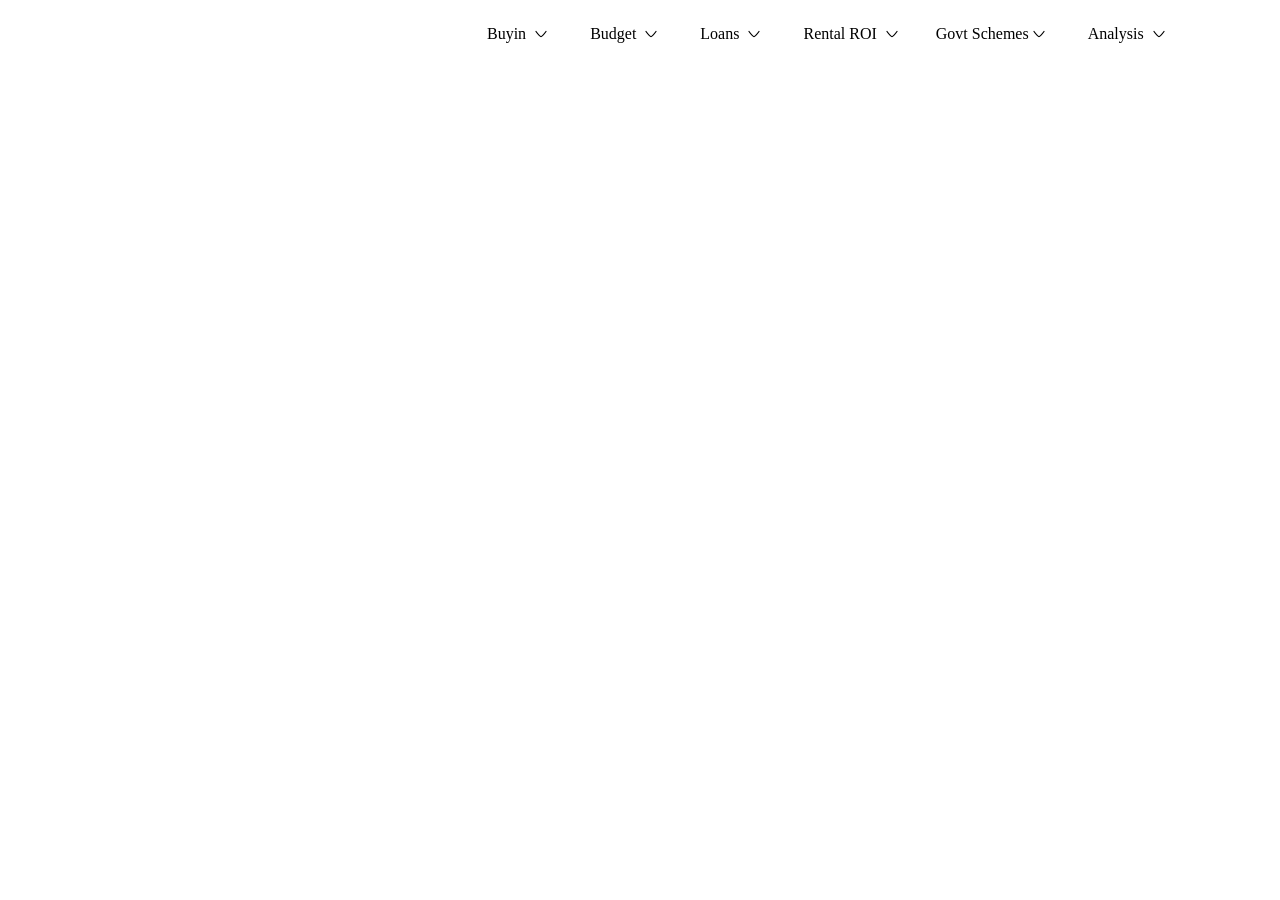
==== inex.html @ ada49f4a "initial commit" ====
<!DOCTYPE html>
<html lang="en">
<head>
    <meta charset="UTF-8">
    <meta name="viewport" content="width=device-width, initial-scale=1.0">
    <title>Document</title>
    <style>
        .logo{
           display: flex;

        }

        .logo img{
            width: 124px;
        }
        nav{
            display: flex;
            justify-content: space-around;
            align-items: center;
            font-family: 'Segoe UI';
        }

        .right ul{
            display: flex;
            gap: 34px;
        }

        .right ul li{
            list-style: none;
            display: flex;
            align-items: center;
            cursor: pointer;
        }

        .right ul li span{
            padding: 0 5px;
        }
    </style>
</head>
<body>
    <header>
        <nav>
            <div class="logo">
                <img src="realestate img.jpeg" alt="">
            </div>
            <div class="right">
                <ul>
                    <li><span> Buyin </span><svg xmlns="http://www.w3.org/2000/svg" viewBox="0 0 24 24" width="20" height="20" color="currentColor" fill="none" stroke="currentColor" stroke-width="1.5" stroke-linecap="round" stroke-linejoin="round">
                    <path d="M18 9.00005C18 9.00005 13.5811 15 12 15C10.4188 15 6 9 6 9"></path>
                    </svg>
                    </li>

                    <li><span> Budget </span><svg xmlns="http://www.w3.org/2000/svg" viewBox="0 0 24 24" width="20" height="20" color="currentColor" fill="none" stroke="currentColor" stroke-width="1.5" stroke-linecap="round" stroke-linejoin="round">
                    <path d="M18 9.00005C18 9.00005 13.5811 15 12 15C10.4188 15 6 9 6 9"></path>
                    </svg>
                    </li>

                    <li><span> Loans </span><svg xmlns="http://www.w3.org/2000/svg" viewBox="0 0 24 24" width="20" height="20" color="currentColor" fill="none" stroke="currentColor" stroke-width="1.5" stroke-linecap="round" stroke-linejoin="round">
                    <path d="M18 9.00005C18 9.00005 13.5811 15 12 15C10.4188 15 6 9 6 9"></path>
                    </svg>
                    </li>

                    <li><span> Rental ROI </span><svg xmlns="http://www.w3.org/2000/svg" viewBox="0 0 24 24" width="20" height="20" color="currentColor" fill="none" stroke="currentColor" stroke-width="1.5" stroke-linecap="round" stroke-linejoin="round">
                    <path d="M18 9.00005C18 9.00005 13.5811 15 12 15C10.4188 15 6 9 6 9"></path>
                    </svg>
                    </li>

                    <li>  Govt Schemes  </span><svg xmlns="http://www.w3.org/2000/svg" viewBox="0 0 24 24" width="20" height="20" color="currentColor" fill="none" stroke="currentColor" stroke-width="1.5" stroke-linecap="round" stroke-linejoin="round">
                    <path d="M18 9.00005C18 9.00005 13.5811 15 12 15C10.4188 15 6 9 6 9"></path>
                    </svg>
                    </li>

                    <li><span> Analysis </span><svg xmlns="http://www.w3.org/2000/svg" viewBox="0 0 24 24" width="20" height="20" color="currentColor" fill="none" stroke="currentColor" stroke-width="1.5" stroke-linecap="round" stroke-linejoin="round">
                    <path d="M18 9.00005C18 9.00005 13.5811 15 12 15C10.4188 15 6 9 6 9"></path>
                    </svg>
                    </li>
                    
                </ul>
            </div>

        </nav>
    </header>
</body>
</html>
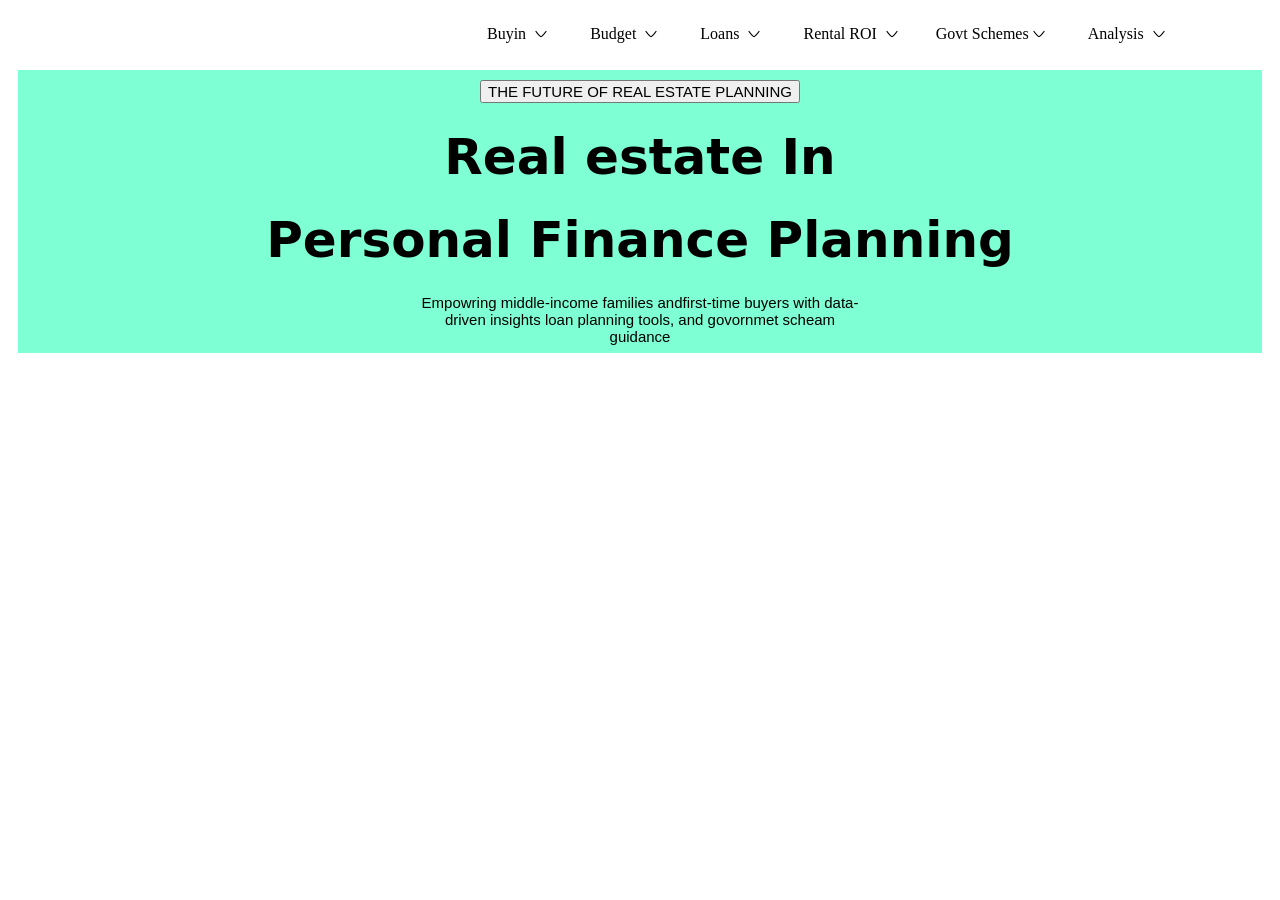
==== commit 5104b73e: "Add structure and styling for the main content section in inex.html" ====
--- a/inex.html
+++ b/inex.html
@@ -35,6 +35,38 @@
         .right ul li span{
             padding: 0 5px;
         }
+
+        .first{
+            display: flex;
+            background-color: aquamarine;
+            flex-direction: column;
+            justify-content: center;
+            align-items: center;
+            gap: 25px;
+            padding: 8px;
+            margin: 10px
+        }
+
+        .first span{
+            font-size: 30px;
+            font-family: system-ui;
+            font-size: 50px;
+            align-items: center;
+            
+        }
+        .second button{
+            font-size: 15px;
+            margin-top: 2px;
+        }
+
+        .third {
+            font-size: 15px;
+            width: 35vw;
+            text-align: center;
+            font-family: sans-serif;
+        }
+        
+        
     </style>
 </head>
 <body>
@@ -80,5 +112,21 @@
 
         </nav>
     </header>
+    <main>
+        <section class="first">
+            <div class="second">
+                <button>
+                    THE FUTURE OF REAL ESTATE PLANNING
+                </button></div>
+            <span > <b>Real estate In</b></span>
+            <span > <b>Personal Finance Planning</b></span>
+            
+            <div class="third">Empowring middle-income families andfirst-time buyers with data-driven
+            insights loan planning tools, and govornmet scheam guidance</div>
+            
+            
+            
+        </section>
+    </main>
 </body>
 </html>
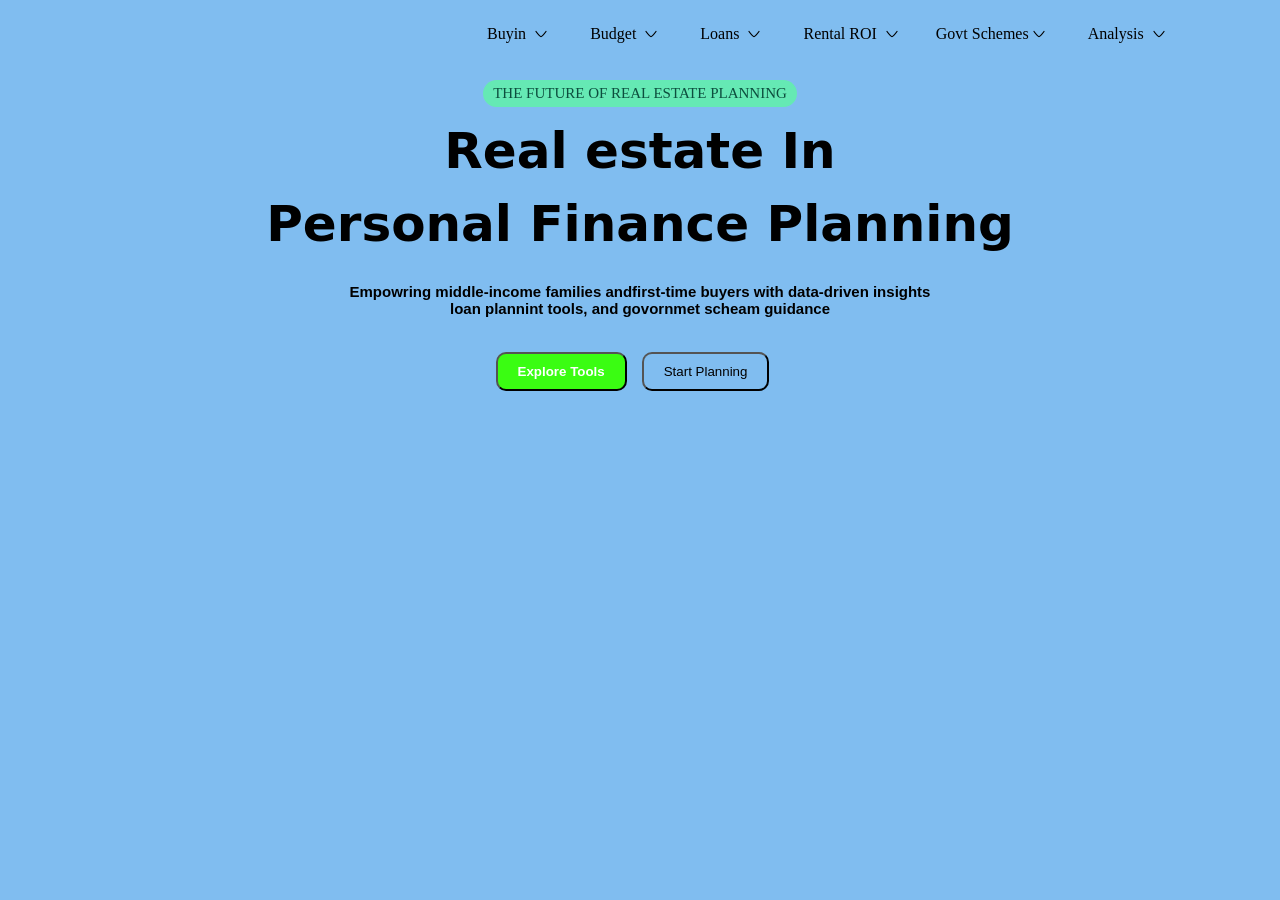
==== commit 87c6a95a: "Refactor HTML structure and improve styling in inex.html" ====
--- a/inex.html
+++ b/inex.html
@@ -1,74 +1,117 @@
 <!DOCTYPE html>
 <html lang="en">
+
 <head>
     <meta charset="UTF-8">
     <meta name="viewport" content="width=device-width, initial-scale=1.0">
     <title>Document</title>
     <style>
-        .logo{
-           display: flex;
-
-        }
-
-        .logo img{
+        .logo {
+            display: flex;
+
+        }
+
+        .logo img {
             width: 124px;
         }
-        nav{
+
+        nav {
             display: flex;
             justify-content: space-around;
             align-items: center;
             font-family: 'Segoe UI';
         }
 
-        .right ul{
+        .right ul {
             display: flex;
             gap: 34px;
         }
 
-        .right ul li{
+        .right ul li {
             list-style: none;
             display: flex;
             align-items: center;
             cursor: pointer;
         }
 
-        .right ul li span{
+        .right ul li span {
             padding: 0 5px;
         }
 
-        .first{
-            display: flex;
-            background-color: aquamarine;
+        body {
+            background: rgb(128, 189, 240);
+        }
+        .first {
+            display: flex;
             flex-direction: column;
             justify-content: center;
             align-items: center;
-            gap: 25px;
+            gap: 15px;
             padding: 8px;
             margin: 10px
         }
 
-        .first span{
-            font-size: 30px;
+        .first span {
+
             font-family: system-ui;
             font-size: 50px;
             align-items: center;
-            
-        }
-        .second button{
+
+        }
+
+        .A button {
             font-size: 15px;
+            font-family: bold;
             margin-top: 2px;
-        }
-
-        .third {
+            background: rgb(101, 233, 180);
+            padding: 5px 10px;
+            COLOR: rgb(13, 78, 62);
+            border-radius: 20px;
+            border: none;
+
+        }
+
+        .B {
             font-size: 15px;
-            width: 35vw;
+            width: 47vw;
             text-align: center;
             font-family: sans-serif;
         }
-        
-        
+
+        .C {
+            display: flex;
+            gap: 15px;
+            padding: 5px;
+        }
+
+        .C button {
+            padding: 10px 20px;
+            
+            border-radius: 10px;
+            border: 1 black;
+        }
+
+        .a{
+            background: rgb(58, 253, 18);
+            text-align: center;
+            font-style: bold;
+
+        }
+        .a div{
+            color: white;
+        }
+        .b{
+            background: transparent;
+        }
+
+        .flex {
+            display: flex;
+
+        }
+
     </style>
 </head>
+
 <body>
     <header>
         <nav>
@@ -77,36 +120,48 @@
             </div>
             <div class="right">
                 <ul>
-                    <li><span> Buyin </span><svg xmlns="http://www.w3.org/2000/svg" viewBox="0 0 24 24" width="20" height="20" color="currentColor" fill="none" stroke="currentColor" stroke-width="1.5" stroke-linecap="round" stroke-linejoin="round">
-                    <path d="M18 9.00005C18 9.00005 13.5811 15 12 15C10.4188 15 6 9 6 9"></path>
-                    </svg>
-                    </li>
-
-                    <li><span> Budget </span><svg xmlns="http://www.w3.org/2000/svg" viewBox="0 0 24 24" width="20" height="20" color="currentColor" fill="none" stroke="currentColor" stroke-width="1.5" stroke-linecap="round" stroke-linejoin="round">
-                    <path d="M18 9.00005C18 9.00005 13.5811 15 12 15C10.4188 15 6 9 6 9"></path>
-                    </svg>
-                    </li>
-
-                    <li><span> Loans </span><svg xmlns="http://www.w3.org/2000/svg" viewBox="0 0 24 24" width="20" height="20" color="currentColor" fill="none" stroke="currentColor" stroke-width="1.5" stroke-linecap="round" stroke-linejoin="round">
-                    <path d="M18 9.00005C18 9.00005 13.5811 15 12 15C10.4188 15 6 9 6 9"></path>
-                    </svg>
-                    </li>
-
-                    <li><span> Rental ROI </span><svg xmlns="http://www.w3.org/2000/svg" viewBox="0 0 24 24" width="20" height="20" color="currentColor" fill="none" stroke="currentColor" stroke-width="1.5" stroke-linecap="round" stroke-linejoin="round">
-                    <path d="M18 9.00005C18 9.00005 13.5811 15 12 15C10.4188 15 6 9 6 9"></path>
-                    </svg>
-                    </li>
-
-                    <li>  Govt Schemes  </span><svg xmlns="http://www.w3.org/2000/svg" viewBox="0 0 24 24" width="20" height="20" color="currentColor" fill="none" stroke="currentColor" stroke-width="1.5" stroke-linecap="round" stroke-linejoin="round">
-                    <path d="M18 9.00005C18 9.00005 13.5811 15 12 15C10.4188 15 6 9 6 9"></path>
-                    </svg>
-                    </li>
-
-                    <li><span> Analysis </span><svg xmlns="http://www.w3.org/2000/svg" viewBox="0 0 24 24" width="20" height="20" color="currentColor" fill="none" stroke="currentColor" stroke-width="1.5" stroke-linecap="round" stroke-linejoin="round">
-                    <path d="M18 9.00005C18 9.00005 13.5811 15 12 15C10.4188 15 6 9 6 9"></path>
-                    </svg>
-                    </li>
-                    
+                    <li><span> Buyin </span><svg xmlns="http://www.w3.org/2000/svg" viewBox="0 0 24 24" width="20"
+                            height="20" color="currentColor" fill="none" stroke="currentColor" stroke-width="1.5"
+                            stroke-linecap="round" stroke-linejoin="round">
+                            <path d="M18 9.00005C18 9.00005 13.5811 15 12 15C10.4188 15 6 9 6 9"></path>
+                        </svg>
+                    </li>
+
+                    <li><span> Budget </span><svg xmlns="http://www.w3.org/2000/svg" viewBox="0 0 24 24" width="20"
+                            height="20" color="currentColor" fill="none" stroke="currentColor" stroke-width="1.5"
+                            stroke-linecap="round" stroke-linejoin="round">
+                            <path d="M18 9.00005C18 9.00005 13.5811 15 12 15C10.4188 15 6 9 6 9"></path>
+                        </svg>
+                    </li>
+
+                    <li><span> Loans </span><svg xmlns="http://www.w3.org/2000/svg" viewBox="0 0 24 24" width="20"
+                            height="20" color="currentColor" fill="none" stroke="currentColor" stroke-width="1.5"
+                            stroke-linecap="round" stroke-linejoin="round">
+                            <path d="M18 9.00005C18 9.00005 13.5811 15 12 15C10.4188 15 6 9 6 9"></path>
+                        </svg>
+                    </li>
+
+                    <li><span> Rental ROI </span><svg xmlns="http://www.w3.org/2000/svg" viewBox="0 0 24 24" width="20"
+                            height="20" color="currentColor" fill="none" stroke="currentColor" stroke-width="1.5"
+                            stroke-linecap="round" stroke-linejoin="round">
+                            <path d="M18 9.00005C18 9.00005 13.5811 15 12 15C10.4188 15 6 9 6 9"></path>
+                        </svg>
+                    </li>
+
+                    <li> Govt Schemes </span><svg xmlns="http://www.w3.org/2000/svg" viewBox="0 0 24 24" width="20"
+                            height="20" color="currentColor" fill="none" stroke="currentColor" stroke-width="1.5"
+                            stroke-linecap="round" stroke-linejoin="round">
+                            <path d="M18 9.00005C18 9.00005 13.5811 15 12 15C10.4188 15 6 9 6 9"></path>
+                        </svg>
+                    </li>
+
+                    <li><span> Analysis </span><svg xmlns="http://www.w3.org/2000/svg" viewBox="0 0 24 24" width="20"
+                            height="20" color="currentColor" fill="none" stroke="currentColor" stroke-width="1.5"
+                            stroke-linecap="round" stroke-linejoin="round">
+                            <path d="M18 9.00005C18 9.00005 13.5811 15 12 15C10.4188 15 6 9 6 9"></path>
+                        </svg>
+                    </li>
+
                 </ul>
             </div>
 
@@ -114,19 +169,32 @@
     </header>
     <main>
         <section class="first">
-            <div class="second">
+            <div class="A">
                 <button>
                     THE FUTURE OF REAL ESTATE PLANNING
-                </button></div>
-            <span > <b>Real estate In</b></span>
-            <span > <b>Personal Finance Planning</b></span>
-            
-            <div class="third">Empowring middle-income families andfirst-time buyers with data-driven
-            insights loan planning tools, and govornmet scheam guidance</div>
-            
-            
-            
-        </section>
+                </button>
+            </div>
+            <span> <b>Real estate In</b></span>
+            <span> <b>Personal Finance Planning</b></span>
+
+            <p class="B"> <b> Empowring middle-income families andfirst-time buyers with data-driven insights loan
+                    plannint tools, and govornmet scheam guidance</b></p>
+
+            <section class="C">
+                <button class="a">
+                    <div> <b>Explore Tools</b></div>
+                </button>
+
+                <button class="b">
+                    <div> <b></b>Start Planning</b></div>
+                </button>
+
+            <section class="second">
+                <div class="flex">
+
+                </div>
+            </section>
     </main>
 </body>
+
 </html>
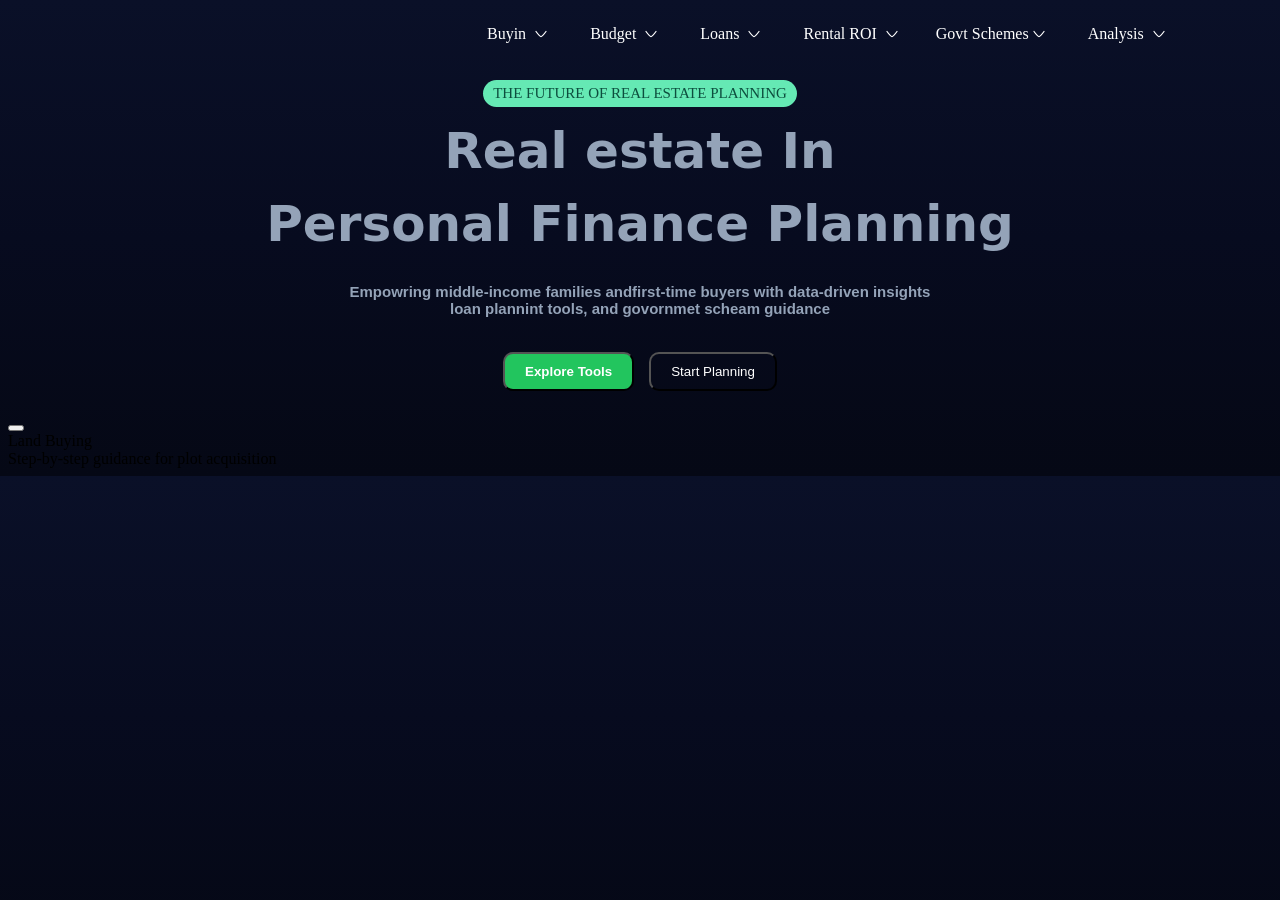
==== commit 44a9c08d: "Enhance styling and structure in inex.html for improved layout and readability" ====
--- a/inex.html
+++ b/inex.html
@@ -15,11 +15,23 @@
             width: 124px;
         }
 
+        .navbar{
+            background-color: transparent;
+        }
+
         nav {
             display: flex;
             justify-content: space-around;
             align-items: center;
             font-family: 'Segoe UI';
+            color: white;
+
+        }
+        .sec1 {
+            color: #94a3b8;
+        }
+        .sec2{
+            color: #94a3b8;
         }
 
         .right ul {
@@ -39,8 +51,12 @@
         }
 
         body {
-            background: rgb(128, 189, 240);
-        }
+            background: linear-gradient(180deg,
+                    #0A1028 0%,
+                    #070B1F 50%,
+                    #050815 100%);
+        }
+
         .first {
             display: flex;
             flex-direction: column;
@@ -76,45 +92,48 @@
             width: 47vw;
             text-align: center;
             font-family: sans-serif;
-        }
-
-        .C {
+            color: #94a3b8;
+        }
+
+        .second {
             display: flex;
             gap: 15px;
             padding: 5px;
         }
 
-        .C button {
+        .second button {
             padding: 10px 20px;
-            
+
             border-radius: 10px;
             border: 1 black;
         }
 
-        .a{
-            background: rgb(58, 253, 18);
+        .a {
+            background: #22c55e;
             text-align: center;
             font-style: bold;
 
         }
-        .a div{
+
+        .a div {
             color: white;
         }
-        .b{
+
+        .b {
             background: transparent;
+            color: white;
         }
 
         .flex {
             display: flex;
 
         }
-
     </style>
 </head>
 
 <body>
     <header>
-        <nav>
+        <nav class="navbar">
             <div class="logo">
                 <img src="realestate img.jpeg" alt="">
             </div>
@@ -173,14 +192,14 @@
                 <button>
                     THE FUTURE OF REAL ESTATE PLANNING
                 </button>
-            </div>
-            <span> <b>Real estate In</b></span>
-            <span> <b>Personal Finance Planning</b></span>
+            </div >
+            <span class="sec1"> <b>Real estate In</b></span>
+            <span class="sec2"> <b>Personal Finance Planning</b></span>
 
             <p class="B"> <b> Empowring middle-income families andfirst-time buyers with data-driven insights loan
-                    plannint tools, and govornmet scheam guidance</b></p>
-
-            <section class="C">
+                    plannint tools, and govornmet scheam guidance</b></p>    
+
+            <section class="second">
                 <button class="a">
                     <div> <b>Explore Tools</b></div>
                 </button>
@@ -188,12 +207,20 @@
                 <button class="b">
                     <div> <b></b>Start Planning</b></div>
                 </button>
-
-            <section class="second">
-                <div class="flex">
-
+               </section>       
+          
+            
+        </section>
+        <section class="third">
+            <div class="grid">
+                <div class="item">
+                    <button class="btn1"></button>
+                    <div class="item-lang1">Land Buying</div>
+                    <div class="item-lang2"> Step-by-step guidance for plot acquisition</div>
                 </div>
-            </section>
+            </div>
+        </section>
+
     </main>
 </body>
 
